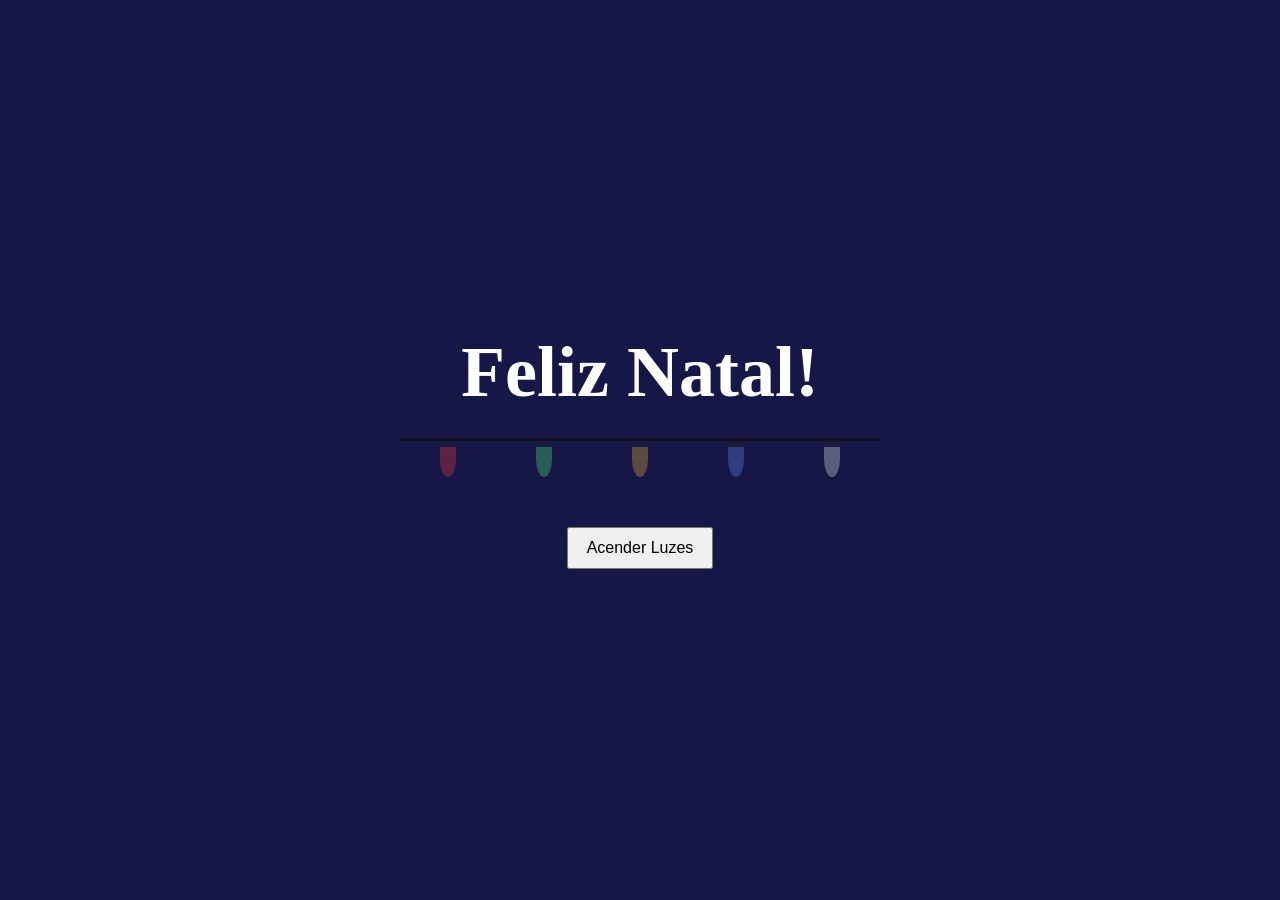
==== index.html @ 5e86ee08 "Add files via upload" ====
<!DOCTYPE html>
<html lang="pt-BR">
<head>
    <meta charset="UTF-8">
    <meta name="viewport" content="width=device-width, initial-scale=1.0">
    <title>pisca-pisca</title>
    <link rel="stylesheet" href="style.css">
</head>
<body>
    <main>
        <h1>Feliz Natal!</h1>

        <div class="fio" aria-hidden="true">
            <span class="lampada" style="--cor: #ff4141"></span>
            <span class="lampada" style="--cor: #53ff80"></span>
            <span class="lampada" style="--cor: #ffbf36"></span>
            <span class="lampada" style="--cor: #6495ff"></span>
            <span class="lampada" style="--cor: #ffffff"></span>
        </div>

        <button id="interruptor" type="button">Acender Luzes</button>
    </main>

    <script src="script.js"></script>
</body>
</html>
---- style.css ----
body {
    margin: 0;
    min-height: 100vh;
    display: grid;
    place-items: center;
    background: #171747;
    color: white;
    text-align: center;
}

main {
    width: min(90%, 480px);
}

h1 {
    font-size: clamp(40px, 8vw, 72px);
    margin: 0 0 24px;
}

.fio {
    display: flex;
    justify-content: space-around;
    border-top: 3px solid #101020;
}

.lampada {
    width: 16px;
    height: 30px;
    border-top: 6px solid #252531;
    border-radius: 5px 5px 50% 50%;
    background: var(--cor);
    opacity: 0.3;
    transition: opacity 0.2s, box-shadow 0.2s;
}

.fio.aceso .lampada {
    opacity: 1;
    box-shadow: 0 5px 18px var(--cor);
}

button {
    margin-top: 50px;
    padding: 10px 18px;
    font-size: 16px;
    cursor: pointer;
}

.flocos {
    position: fixed;
    inset: 0;
    overflow: hidden;
    pointer-events: none;
}

.floco {
    position: absolute;
    top: -2rem;
    left: var(--posicao);
    font-size: var(--tamanho);
    color: white;
    opacity: 0.8;
    animation: cair var(--duracao) linear var(--atraso) infinite;
}

@keyframes cair {
    from {
        transform: translate(0, 0) rotate(0deg);
    }
    to {
        transform: translate(30px, calc(100vh + 3rem)) rotate(180deg);
    }
}
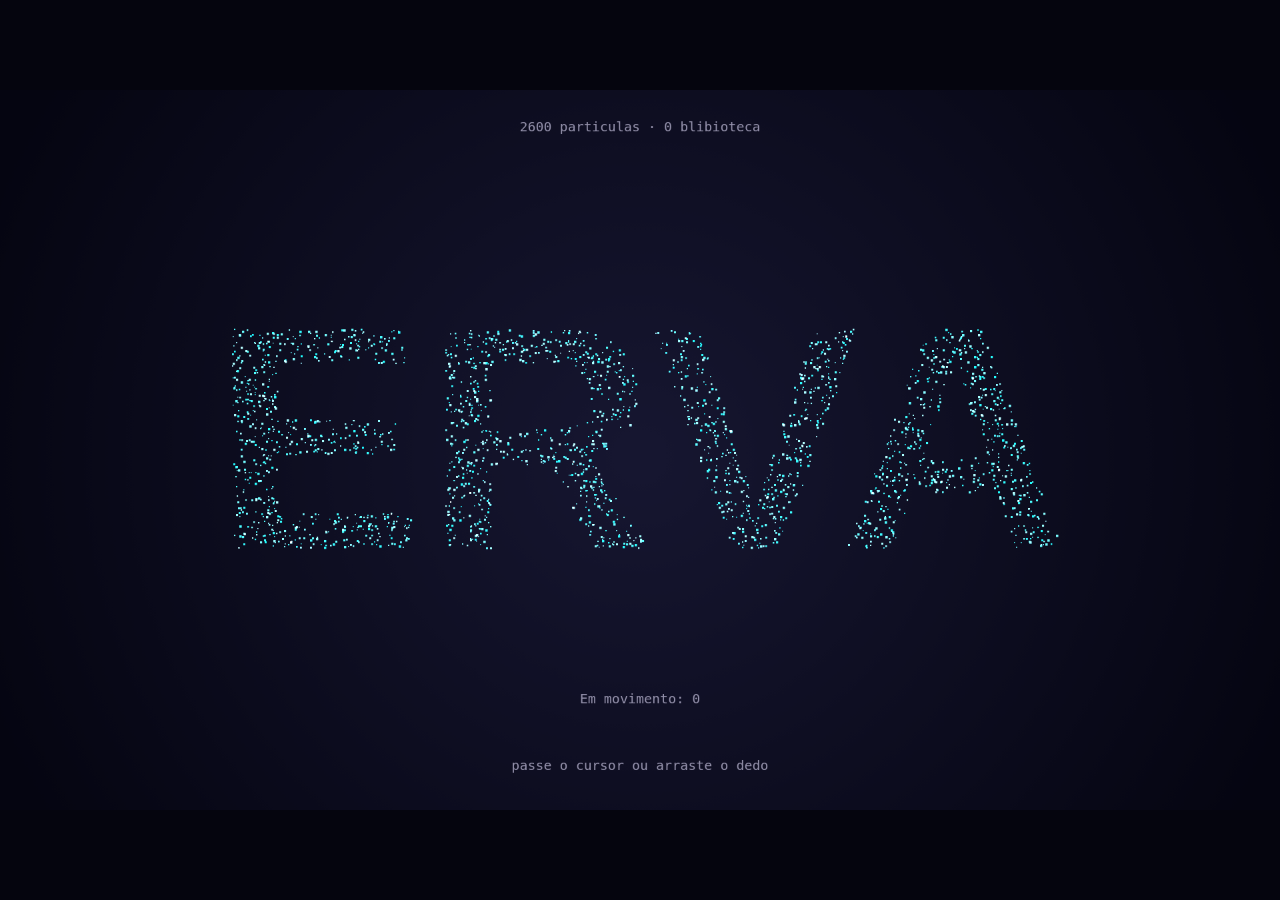
==== commit e45728c9: "Add files via upload" ====
--- a/index.html
+++ b/index.html
@@ -3,24 +3,15 @@
 <head>
     <meta charset="UTF-8">
     <meta name="viewport" content="width=device-width, initial-scale=1.0">
-    <title>pisca-pisca</title>
+    <title>Herbário de particulas</title>
     <link rel="stylesheet" href="style.css">
+    <script src="script.js" defer></script>
 </head>
 <body>
-    <main>
-        <h1>Feliz Natal!</h1>
-
-        <div class="fio" aria-hidden="true">
-            <span class="lampada" style="--cor: #ff4141"></span>
-            <span class="lampada" style="--cor: #53ff80"></span>
-            <span class="lampada" style="--cor: #ffbf36"></span>
-            <span class="lampada" style="--cor: #6495ff"></span>
-            <span class="lampada" style="--cor: #ffffff"></span>
-        </div>
-
-        <button id="interruptor" type="button">Acender Luzes</button>
-    </main>
-
-    <script src="script.js"></script>
+    <canvas
+    id="cena"
+    width="1920"
+    height="1080"
+    aria-label="Particulas formam a palavra ERVA e uma folha de cannabis."></canvas>
 </body>
 </html>
--- a/style.css
+++ b/style.css
@@ -1,73 +1,18 @@
+* {
+    box-sizing: border-box;
+}
+
 body {
     margin: 0;
     min-height: 100vh;
     display: grid;
     place-items: center;
-    background: #171747;
-    color: white;
-    text-align: center;
+    background: #05050e;
 }
 
-main {
-    width: min(90%, 480px);
-}
-
-h1 {
-    font-size: clamp(40px, 8vw, 72px);
-    margin: 0 0 24px;
-}
-
-.fio {
-    display: flex;
-    justify-content: space-around;
-    border-top: 3px solid #101020;
-}
-
-.lampada {
-    width: 16px;
-    height: 30px;
-    border-top: 6px solid #252531;
-    border-radius: 5px 5px 50% 50%;
-    background: var(--cor);
-    opacity: 0.3;
-    transition: opacity 0.2s, box-shadow 0.2s;
-}
-
-.fio.aceso .lampada {
-    opacity: 1;
-    box-shadow: 0 5px 18px var(--cor);
-}
-
-button {
-    margin-top: 50px;
-    padding: 10px 18px;
-    font-size: 16px;
-    cursor: pointer;
-}
-
-.flocos {
-    position: fixed;
-    inset: 0;
-    overflow: hidden;
-    pointer-events: none;
-}
-
-.floco {
-    position: absolute;
-    top: -2rem;
-    left: var(--posicao);
-    font-size: var(--tamanho);
-    color: white;
-    opacity: 0.8;
-    animation: cair var(--duracao) linear var(--atraso) infinite;
-}
-
-@keyframes cair {
-    from {
-        transform: translate(0, 0) rotate(0deg);
-    }
-    to {
-        transform: translate(30px, calc(100vh + 3rem)) rotate(180deg);
-    }
-}
-
+#cena {
+    display: block;
+    width: min(100vw, 177.7778svh);
+    height: auto;
+    touch-action: none;
+}
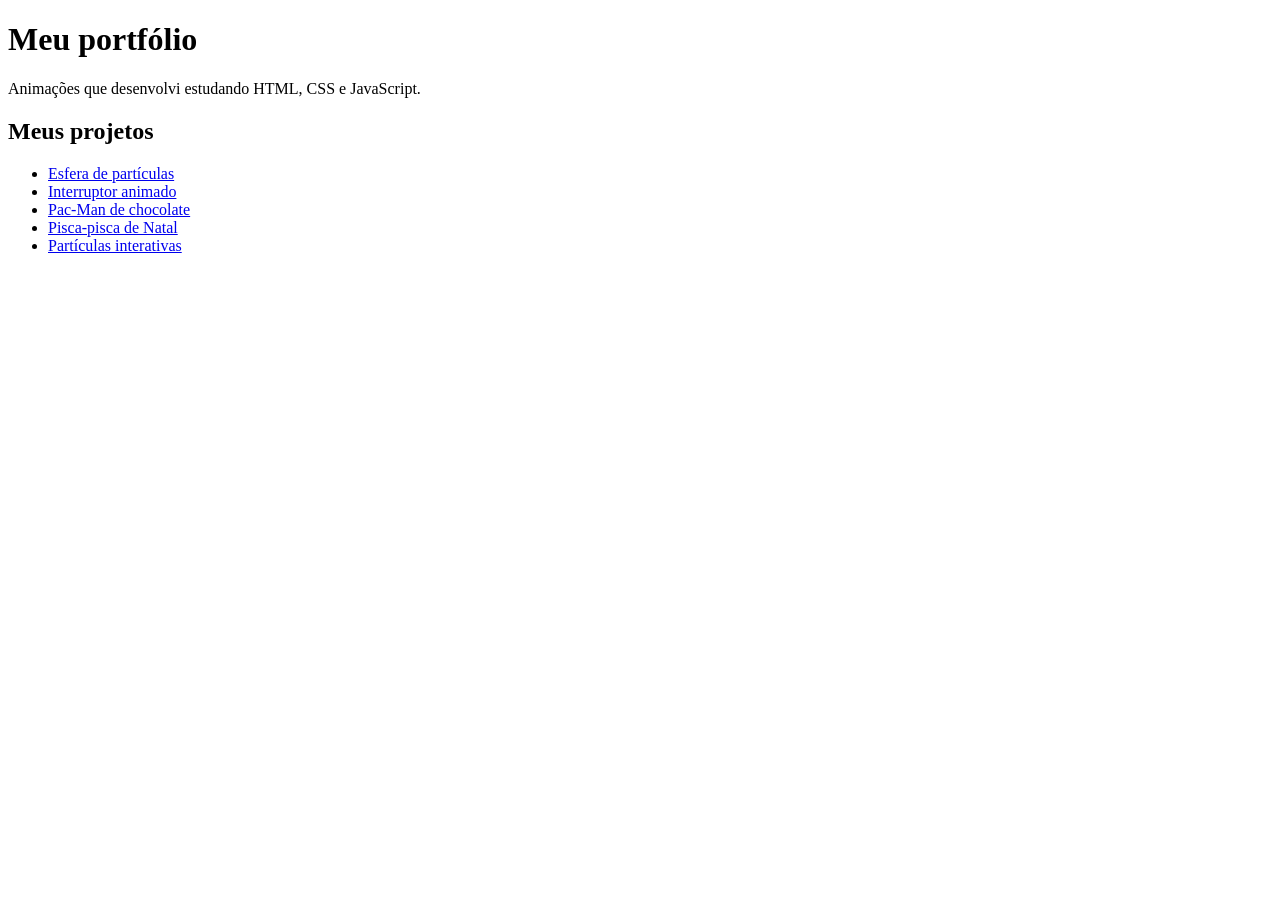
==== commit aa8e4eaa: "Add files via upload" ====
--- a/index.html
+++ b/index.html
@@ -1,17 +1,23 @@
 <!DOCTYPE html>
-<html lang="pt-BR">
+<html lang="pt-Br">
 <head>
     <meta charset="UTF-8">
     <meta name="viewport" content="width=device-width, initial-scale=1.0">
-    <title>Herbário de particulas</title>
-    <link rel="stylesheet" href="style.css">
-    <script src="script.js" defer></script>
+    <title> Portifólio</title>
 </head>
 <body>
-    <canvas
-    id="cena"
-    width="1920"
-    height="1080"
-    aria-label="Particulas formam a palavra ERVA e uma folha de cannabis."></canvas>
+    <main>
+        <h1>Meu portfólio</h1>
+        <p>Animações que desenvolvi estudando HTML, CSS e JavaScript.</p>
+
+        <h2>Meus projetos</h2>
+        <ul>
+            <li><a href="./esefera-de-particulas/index.html">Esfera de partículas</a></li>
+            <li><a href="./interruptor/index.html">Interruptor animado</a></li>
+            <li><a href="./pac-man-de-chocolate/index.html">Pac-Man de chocolate</a></li>
+            <li><a href="./pisca-pisca/index.html">Pisca-pisca de Natal</a></li>
+            <li><a href="./particulas/index.html">Partículas interativas</a></li>
+        </ul>
+    </main>
 </body>
 </html>
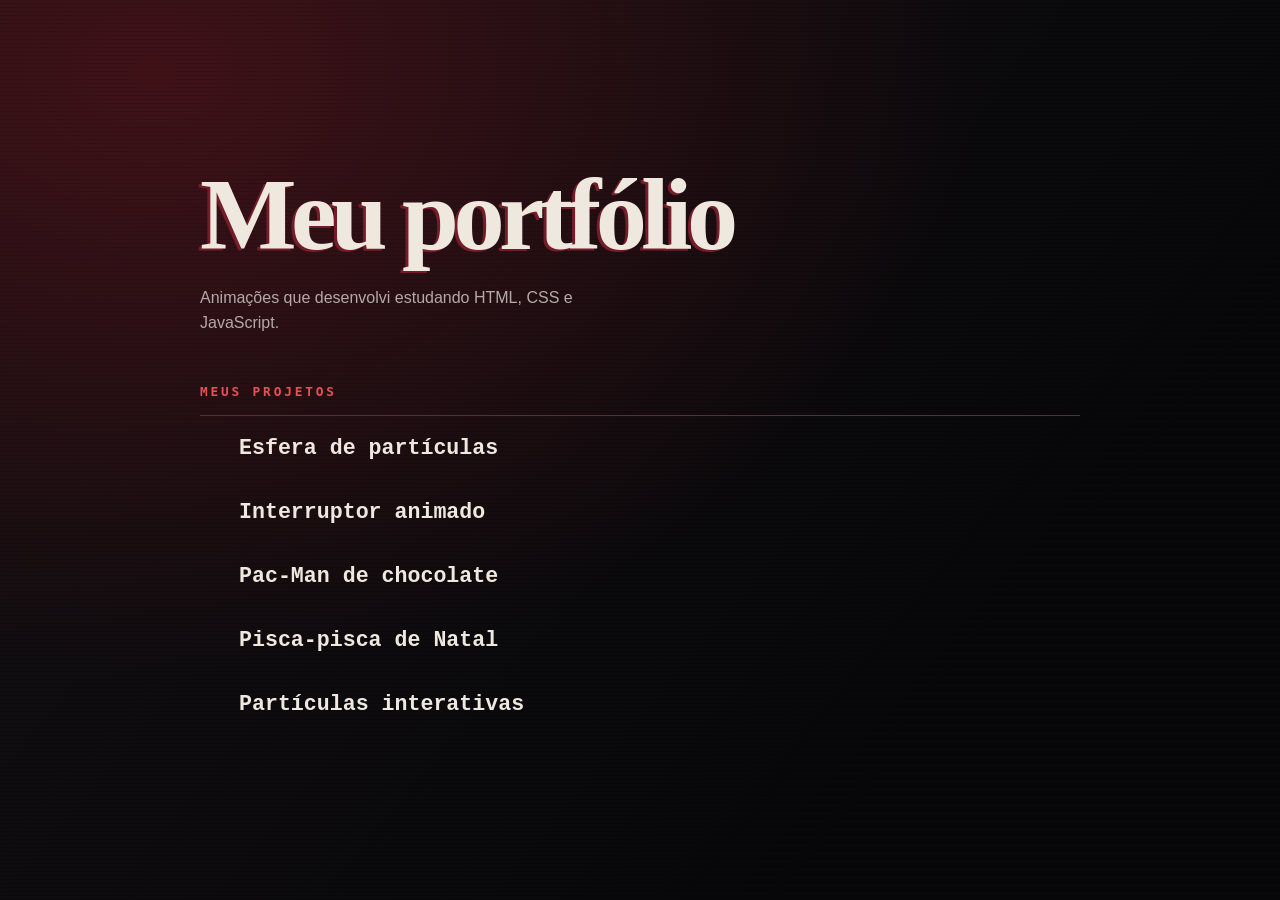
==== commit c2df25a7: "Add files via upload" ====
--- a/index.html
+++ b/index.html
@@ -4,6 +4,7 @@
     <meta charset="UTF-8">
     <meta name="viewport" content="width=device-width, initial-scale=1.0">
     <title> Portifólio</title>
+    <link rel="stylesheet" href="portifolio.css">
 </head>
 <body>
     <main>
@@ -14,7 +15,7 @@
         <ul>
             <li><a href="./esefera-de-particulas/index.html">Esfera de partículas</a></li>
             <li><a href="./interruptor/index.html">Interruptor animado</a></li>
-            <li><a href="./pac-man-de-chocolate/index.html">Pac-Man de chocolate</a></li>
+            <li><a href="./pac-man-chocolate/index.html">Pac-Man de chocolate</a></li>
             <li><a href="./pisca-pisca/index.html">Pisca-pisca de Natal</a></li>
             <li><a href="./particulas/index.html">Partículas interativas</a></li>
         </ul>
--- a/portifolio.css
+++ b/portifolio.css
@@ -0,0 +1,114 @@
+:root {
+    --fundo: #09090b;
+    --texto: #eee8df;
+    --cinza: #b4aaa8;
+    --vermelho: #e95054;
+}
+
+* {
+    box-sizing: border-box;
+}
+
+body {
+    margin: 0;
+    min-height: 100vh;
+    min-height: 100svh;
+    display: grid;
+    align-items: center;
+    color: var(--texto);
+    font-family: arial, sans-serif;
+    background-color: var(--fundo);
+
+    background-image: 
+        radial-gradient(ellipse at 12% 8%, #401218 0%, transparent 52%),
+        linear-gradient(130deg, #141013, #070709 75%);
+}
+
+body::before {
+    content: "";
+    position: fixed;
+    inset: 0;
+    pointer-events: none;
+    background: repeating-linear-gradient(
+        to bottom,
+        transparent 0,
+        transparent 3px,
+        rgb(0 0 0 / 12%) 3px,
+        rgb(0 0 0 / 12%) 4px
+    );
+}
+
+main {
+    position: relative;
+    width: min(880px, 88%);
+    margin: 0 auto;
+    padding: clamp(48px, 8vh, 96px) 0;
+}
+
+h1 {
+    margin: 0;
+    max-width: 100%;
+    font-family: Georgia, "Times New Roman", serif;
+    font-size: clamp(3rem, 8vw, 7rem );
+    line-height: 1;
+    letter-spacing: -0.055em;
+    text-shadow: -3px 2px 0 #751c29;
+}
+
+main > p {
+    margin: 18px 0 0; 
+    max-width: 48ch;
+    color: var(--cinza);
+    line-height: 1.6;
+}
+
+h2 {
+    margin: 48px 0 16px;
+    color: var(--vermelho);
+    font: bold 0.8rem "Curier New", monospace;
+    text-transform: uppercase;
+    letter-spacing: 0.22em;
+}
+
+ul {
+    margin: 0;
+    padding: 0;
+    list-style: none;
+    border-top: 1px solid #543136;
+}
+
+li a {
+    display: flex;
+    align-items: center;
+    gap: 14px;
+    min-height: 64px;
+    padding: 14px 12px;
+    color: var(--texto);
+    text-decoration: none;
+    font: bold clamp(1rem, 2.5vw, 1.35rem) "Courier New", monospace;
+    transition: background-color 180ms, padding-left 180ms; 
+}
+
+li a::before {
+    content: "▸";
+    color: var(--vermelho);
+    opacity: 0;
+    transition: opacity 180ms;
+}
+
+li a:hover,
+li a:focus-visible {
+    padding-left: 22px;
+    background-color: #32171c;
+}
+
+li a:hover::before,
+li a:focus-visible::before {
+    opacity: 1;
+}
+
+li a:focus-visible {
+    outline: 2px solid var(--vermelho);
+    outline-offset: -2px;
+}
+
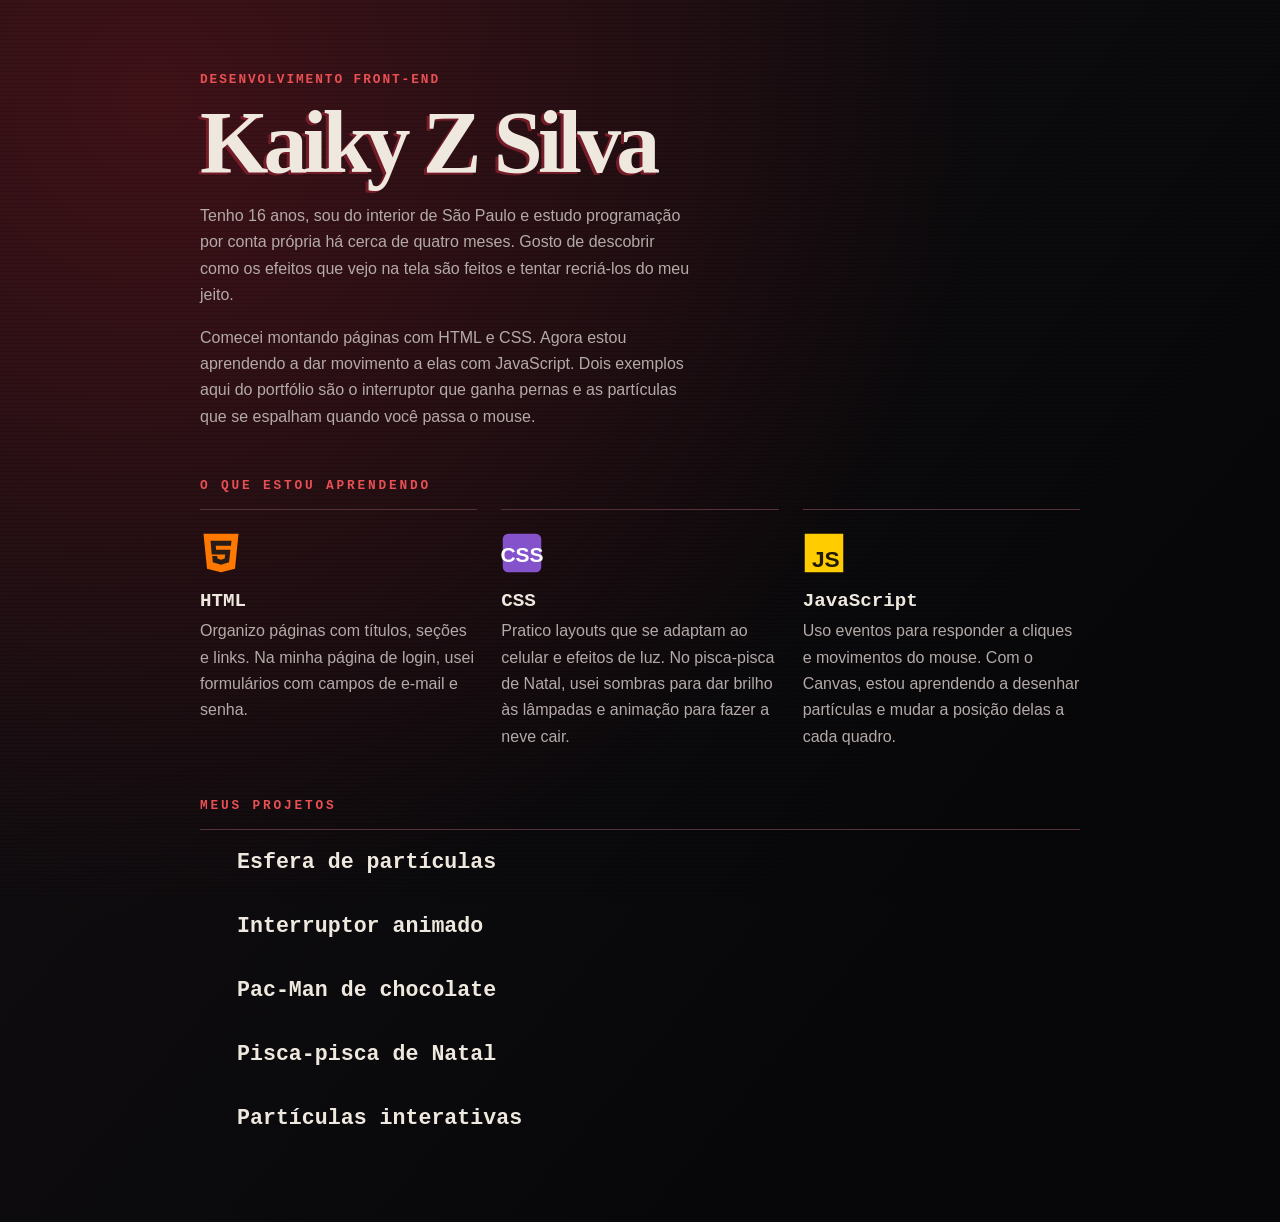
==== commit 442141df: "Add files via upload" ====
--- a/index.html
+++ b/index.html
@@ -1,24 +1,84 @@
 <!DOCTYPE html>
-<html lang="pt-Br">
+<html lang="pt-BR">
 <head>
     <meta charset="UTF-8">
     <meta name="viewport" content="width=device-width, initial-scale=1.0">
-    <title> Portifólio</title>
-    <link rel="stylesheet" href="portifolio.css">
+    <title>Kaiky Z Silva | Portfólio front-end</title>
+    <link rel="stylesheet" href="./portifolio.css">
 </head>
 <body>
     <main>
-        <h1>Meu portfólio</h1>
-        <p>Animações que desenvolvi estudando HTML, CSS e JavaScript.</p>
+        <header class="capa">
+            <div class="sobre">
+                <p class="area">Desenvolvimento front-end</p>
+                <h1>Kaiky Z Silva</h1>
 
-        <h2>Meus projetos</h2>
-        <ul>
-            <li><a href="./esefera-de-particulas/index.html">Esfera de partículas</a></li>
-            <li><a href="./interruptor/index.html">Interruptor animado</a></li>
-            <li><a href="./pac-man-chocolate/index.html">Pac-Man de chocolate</a></li>
-            <li><a href="./pisca-pisca/index.html">Pisca-pisca de Natal</a></li>
-            <li><a href="./particulas/index.html">Partículas interativas</a></li>
-        </ul>
+                <p>
+                    Tenho 16 anos, sou do interior de São Paulo e estudo
+                    programação por conta própria há cerca de quatro meses.
+                    Gosto de descobrir como os efeitos que vejo na tela
+                    são feitos e tentar recriá-los do meu jeito.
+                </p>
+
+                <p>
+                    Comecei montando páginas com HTML e CSS. Agora estou
+                    aprendendo a dar movimento a elas com JavaScript.
+                    Dois exemplos aqui do portfólio são o interruptor que
+                    ganha pernas e as partículas que se espalham quando
+                    você passa o mouse.
+                </p>
+            </div>
+
+           
+        </header>
+
+        <section aria-labelledby="titulo-tecnologias">
+            <h2 id="titulo-tecnologias">O que estou aprendendo</h2>
+
+            <div class="tecnologias">
+                <article class="tecnologia">
+                    <img src="html.svg" alt="" width="42" height="46">
+                    <h3>HTML</h3>
+                    <p>
+                        Organizo páginas com títulos, seções e links.
+                        Na minha página de login, usei formulários
+                        com campos de e-mail e senha.
+                    </p>
+                </article>
+
+                <article class="tecnologia">
+                    <img src="css.svg" alt="" width="42" height="46">
+                    <h3>CSS</h3>
+                    <p>
+                        Pratico layouts que se adaptam ao celular e efeitos
+                        de luz. No pisca-pisca de Natal, usei sombras para
+                        dar brilho às lâmpadas e animação para fazer a neve cair.
+                    </p>
+                </article>
+
+                <article class="tecnologia">
+                    <img src="js.svg" alt="" width="42" height="46">
+                    <h3>JavaScript</h3>
+                    <p>
+                        Uso eventos para responder a cliques e movimentos
+                        do mouse. Com o Canvas, estou aprendendo a desenhar
+                        partículas e mudar a posição delas a cada quadro.
+                    </p>
+                </article>
+            </div>
+        </section>
+
+        <section aria-labelledby="titulo-projetos">
+            <h2 id="titulo-projetos">Meus projetos</h2>
+
+            <ul>
+                <li><a href="./esefera-de-particulas/index.html">Esfera de partículas</a></li>
+                <li><a href="./interruptor/index.html">Interruptor animado</a></li>
+                <li><a href="./pac-man-chocolate/index.html">Pac-Man de chocolate</a></li>
+                <li><a href="./pisca-pisca/index.html">Pisca-pisca de Natal</a></li>
+                <li><a href="./particulas/index.html">Partículas interativas</a></li>
+            </ul>
+        </section>
     </main>
 </body>
 </html>
--- a/portifolio.css
+++ b/portifolio.css
@@ -112,3 +112,81 @@
     outline-offset: -2px;
 }
 
+.capa-arte {
+    display: block;
+    width: 100%;
+    height: auto; 
+    opacity: 0.85;
+    mix-blend-mode: screen;
+}
+
+/* Apresentação: texto à esquerda e ilustração à direita */
+.capa {
+    display: grid;
+    grid-template-columns: minmax(0, 1fr) minmax(180px, 30%);
+    align-items: center;
+    gap: 32px;
+}
+
+.sobre .area {
+    margin: 0 0 12px;
+    color: var(--vermelho);
+    font: bold 0.8rem "Courier New", monospace;
+    letter-spacing: 0.15em;
+    text-transform: uppercase;
+}
+
+.sobre h1 {
+    font-size: clamp(3rem, 7vw, 5.5rem);
+}
+
+.sobre p:not(.area),
+.tecnologia p {
+    color: var(--cinza);
+    line-height: 1.65;
+}
+
+.sobre p:not(.area) {
+    max-width: 55ch;
+    margin: 16px 0 0;
+}
+
+/* As tecnologias ficam lado a lado quando há espaço. */
+.tecnologias {
+    display: grid;
+    grid-template-columns: repeat(auto-fit, minmax(min(100%, 210px), 1fr));
+    gap: 24px;
+}
+
+.tecnologia {
+    padding: 20px 0 0;
+    border-top: 1px solid #543136;
+}
+
+.tecnologia img {
+    display: block;
+    object-fit: contain;
+}
+
+.tecnologia h3 {
+    margin: 14px 0 6px;
+    font: bold 1.2rem "Courier New", monospace;
+}
+
+.tecnologia p {
+    margin: 0;
+}
+
+@media (max-width: 600px) {
+    .capa {
+        grid-template-columns: 1fr;
+        gap: 12px;
+    }
+
+    .capa-arte {
+        grid-row: 1;
+        width: min(44vw, 170px);
+        justify-self: end;
+    }
+}
+
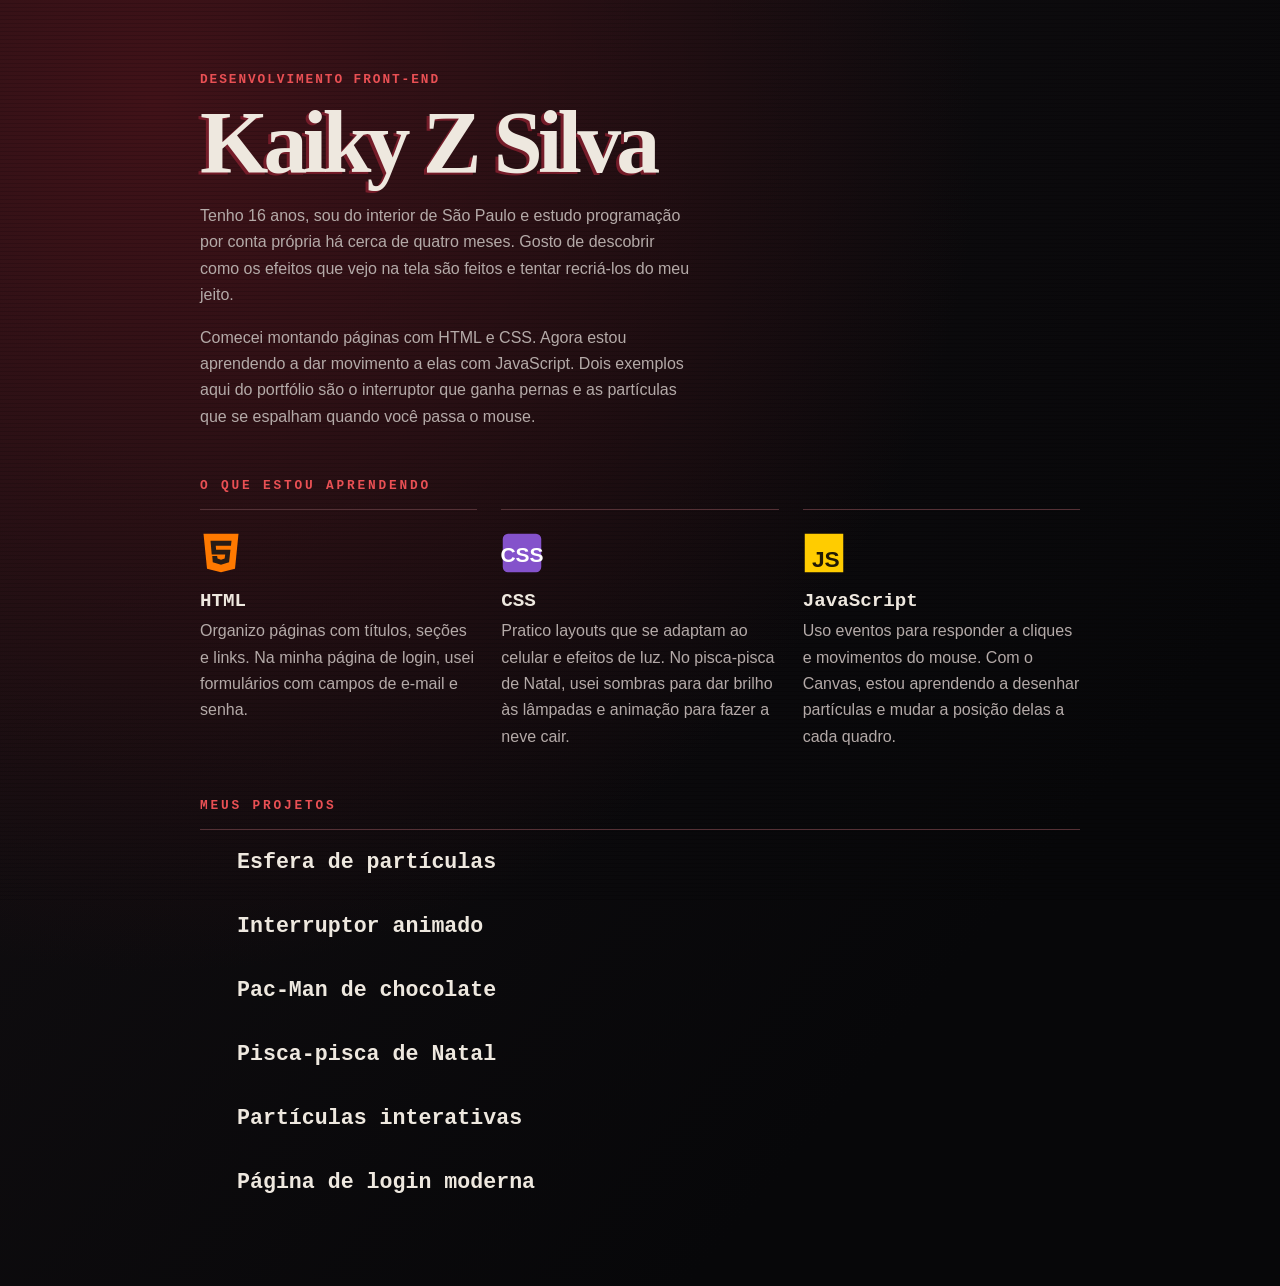
==== commit 3b5d5962: "Add files via upload" ====
--- a/index.html
+++ b/index.html
@@ -77,6 +77,7 @@
                 <li><a href="./pac-man-chocolate/index.html">Pac-Man de chocolate</a></li>
                 <li><a href="./pisca-pisca/index.html">Pisca-pisca de Natal</a></li>
                 <li><a href="./particulas/index.html">Partículas interativas</a></li>
+                <li><a href="./pagina-login/">Página de login moderna</a></li>
             </ul>
         </section>
     </main>
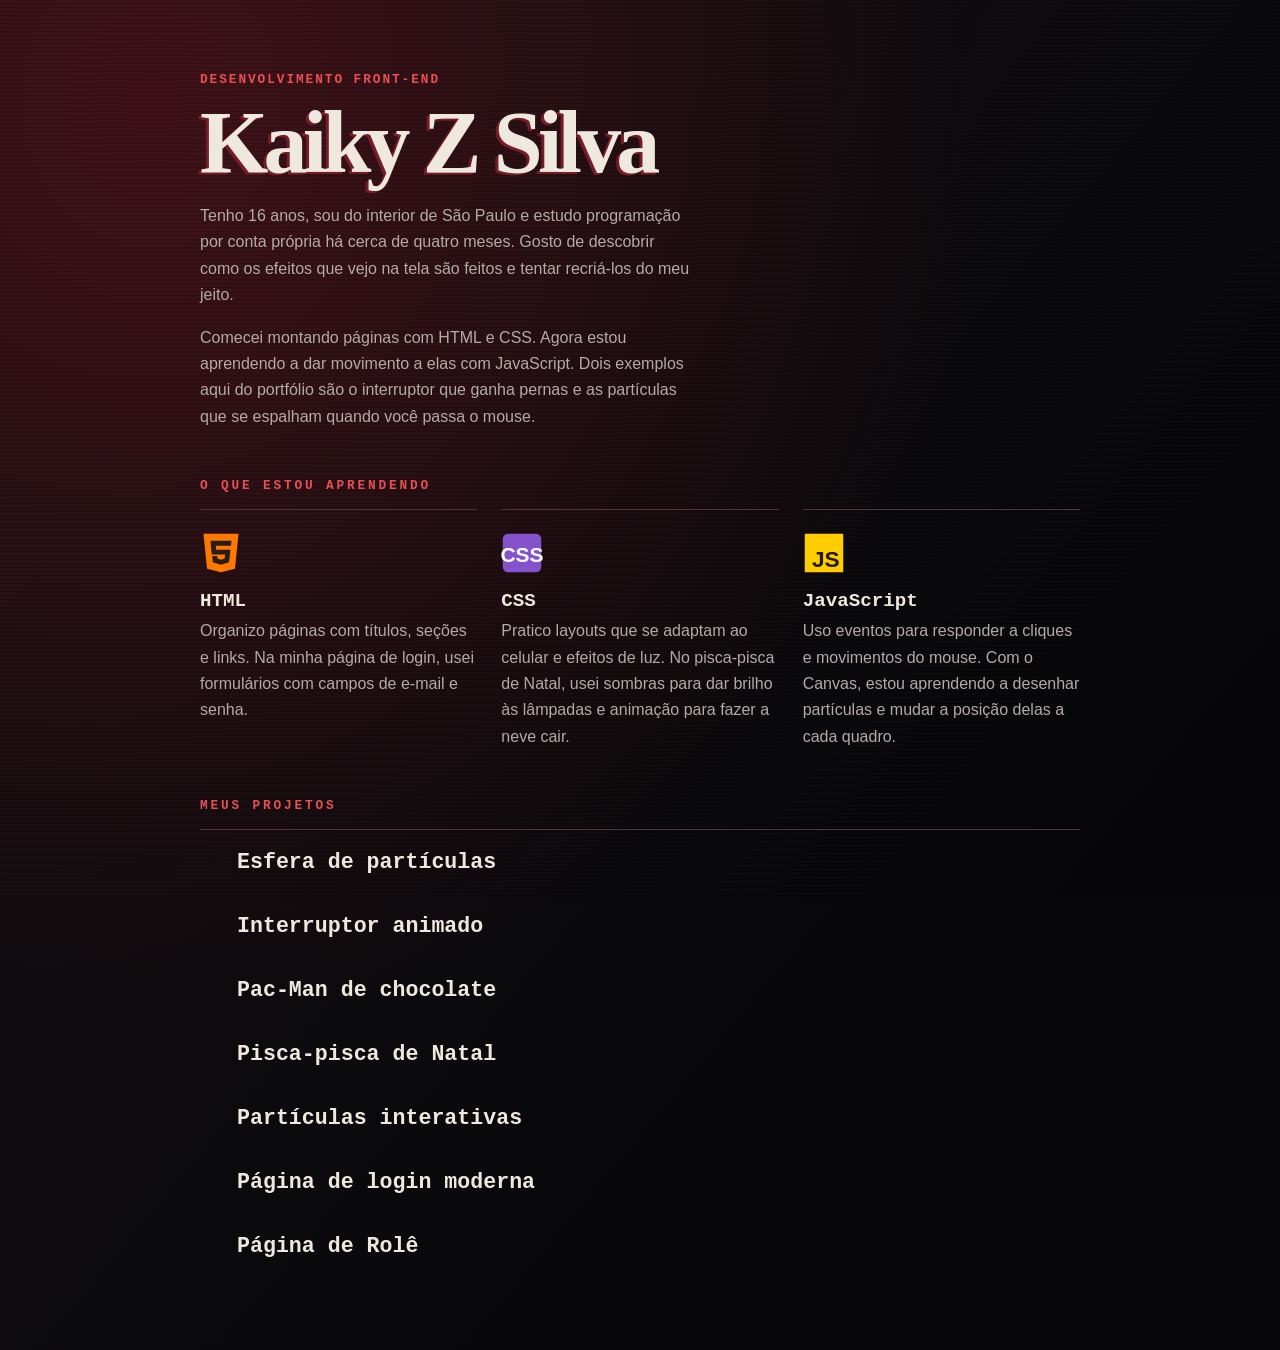
==== commit a4b15dde: "Add files via upload" ====
--- a/index.html
+++ b/index.html
@@ -78,6 +78,7 @@
                 <li><a href="./pisca-pisca/index.html">Pisca-pisca de Natal</a></li>
                 <li><a href="./particulas/index.html">Partículas interativas</a></li>
                 <li><a href="./pagina-login/">Página de login moderna</a></li>
+                <li><a href="skate spot/">Página de Rolê</a></li>
             </ul>
         </section>
     </main>
